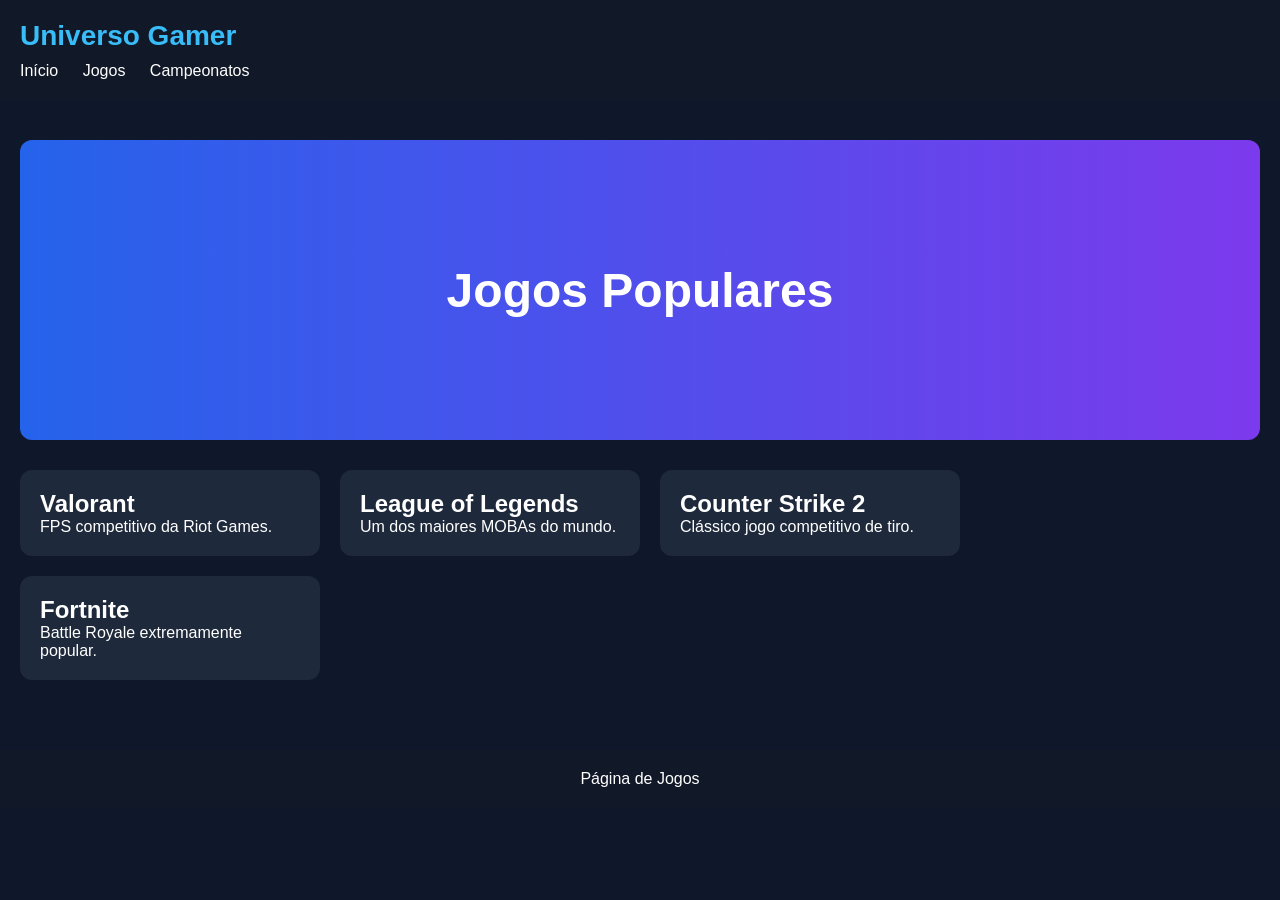
==== jogos.html @ 59cd4e85 "Add files via upload" ====
<!DOCTYPE html>
<html lang="pt-br">
<head>
    <meta charset="UTF-8">
    <meta name="viewport" content="width=device-width, initial-scale=1.0">
    <title>Jogos</title>
    <link rel="stylesheet" href="style.css">
</head>
<body>

    <div class="header">
        <div class="logo">Universo Gamer</div>

        <div class="menu">
            <a href="index.html">Início</a>
            <a href="jogos.html">Jogos</a>
            <a href="campeonatos.html">Campeonatos</a>
        </div>
    </div>

    <div class="main">

        <div class="banner">
            <h1>Jogos Populares</h1>
        </div>

        <div class="cards">

            <div class="card">
                <h2>Valorant</h2>
                <p>FPS competitivo da Riot Games.</p>
            </div>

            <div class="card">
                <h2>League of Legends</h2>
                <p>Um dos maiores MOBAs do mundo.</p>
            </div>

            <div class="card">
                <h2>Counter Strike 2</h2>
                <p>Clássico jogo competitivo de tiro.</p>
            </div>

            <div class="card">
                <h2>Fortnite</h2>
                <p>Battle Royale extremamente popular.</p>
            </div>

        </div>

    </div>

    <div class="footer">
        <p>Página de Jogos</p>
    </div>
    
</body>
</html>
---- style.css ----
* {
    margin: 0;
    padding: 0;
    box-sizing: border-box;
    font-family: Arial, Helvetica, sans-serif;
}

body {
    background-color: #0f172a;
    color: white;
}

.header {
    position: fixed;
    top: 0;
    width: 100%;
    background-color: #111827;
    padding: 20px;
    z-index: 1000;
}

.logo {
    font-size: 28px;
    font-weight: bold;
    color: #38bdf8;
}

.menu {
    margin-top: 10px;
}

.menu a {
    color: white;
    text-decoration: none;
    margin-right: 20px;
    transition: 0.3s;
}

.menu a:hover {
    color: #38bdf8;
}

.main {
    margin-top: 120px;
    padding: 20px;
}

.banner {
    height: 300px;
    background: linear-gradient(90deg, #2563eb, #7c3aed);
    display: flex;
    align-items: center;
    justify-content: center;
    border-radius: 12px;
    margin-bottom: 30px;
}

.banner h1 {
    font-size: 48px;
}

.static-box {
    position: static;
    background-color: #1e293b;
    padding: 20px;
    margin-bottom: 20px;
    border-left: 5px solid #38bdf8;
}

.relative-box {
    position: relative;
    left: 20px;
    background-color: #1d4ed8;
    padding: 20px;
    margin-bottom: 20px;
    border-radius: 10px;
}

.absolute-container {
    position: relative;
    height: 220px;
    background-color: #1e293b;
    margin-bottom: 30px;
    border-radius: 10px;
}

.absolute-box {
    position: absolute;
    right: 20px;
    bottom: 20px;
    background-color: crimson;
    padding: 15px;
    border-radius: 8px;
}

.sticky-title {
    position: sticky;
    top: 100px;
    background-color: #7c3aed;
    padding: 15px;
    margin-bottom: 20px;
    border-radius: 8px;
}

.float-container {
    background-color: #1e293b;
    padding: 20px;
    overflow: auto;
    border-radius: 10px;
    margin-bottom: 30px;
}

.float-box {
    float: left;
    width: 30%;
    margin-right: 3%;
    background-color: #2563eb;
    padding: 20px;
    border-radius: 8px;
    text-align: center;
}

.float-box:last-child {
    margin-right: 0;
}

.cards {
    display: flex;
    gap: 20px;
    margin-top: 30px;
    flex-wrap: wrap;
}

.card {
    background-color: #1e293b;
    width: 300px;
    padding: 20px;
    border-radius: 12px;
    transition: 0.3s;
}

.card:hover {
    transform: scale(1.03);
}

.footer {
    background-color: #111827;
    padding: 20px;
    text-align: center;
    margin-top: 50px;
}
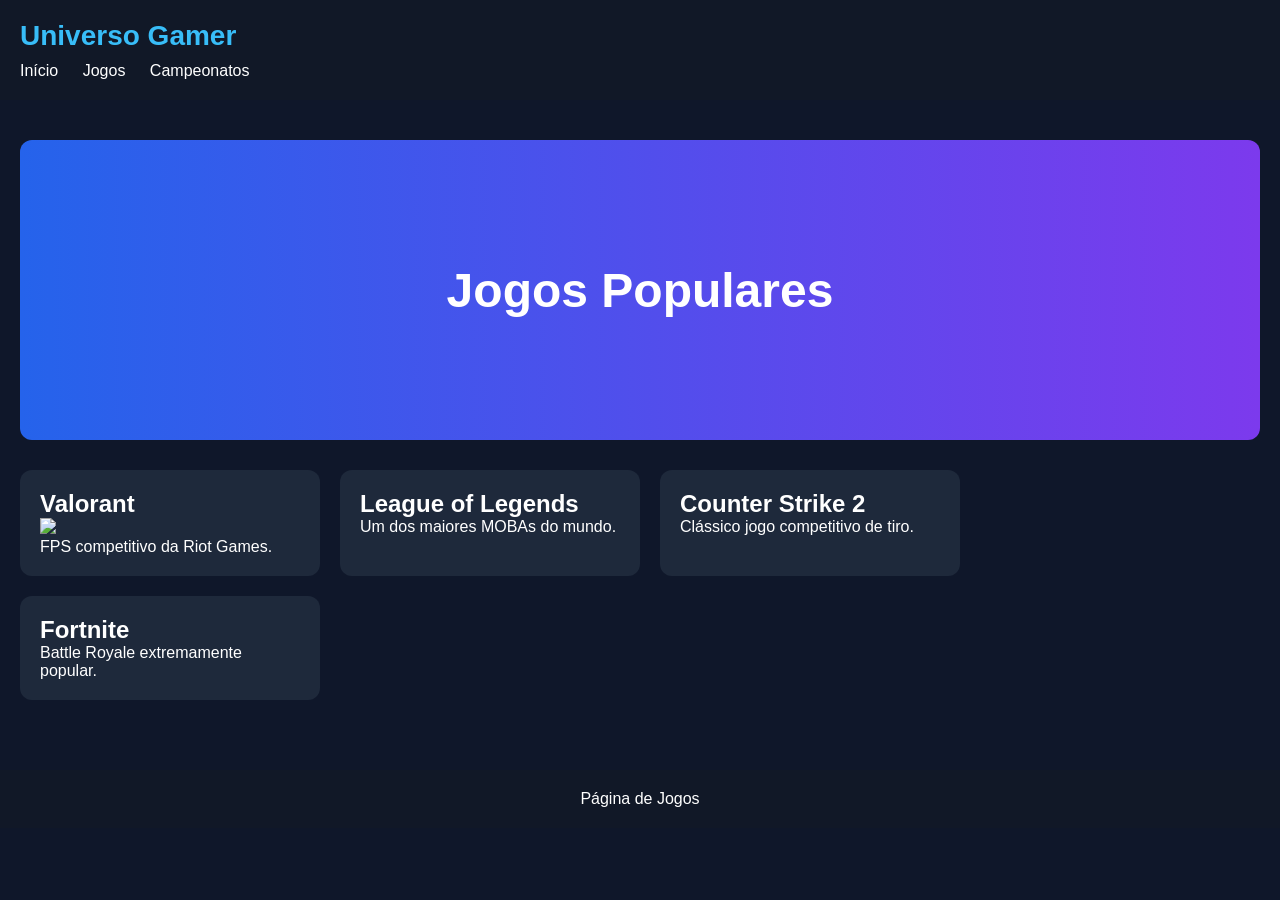
==== commit d070153c: "Update jogos.html" ====
--- a/jogos.html
+++ b/jogos.html
@@ -28,6 +28,7 @@
 
             <div class="card">
                 <h2>Valorant</h2>
+                <img src="https://www.imdb.com/title/tt12104902/">
                 <p>FPS competitivo da Riot Games.</p>
             </div>
 
@@ -55,4 +56,4 @@
     </div>
     
 </body>
-</html>+</html>
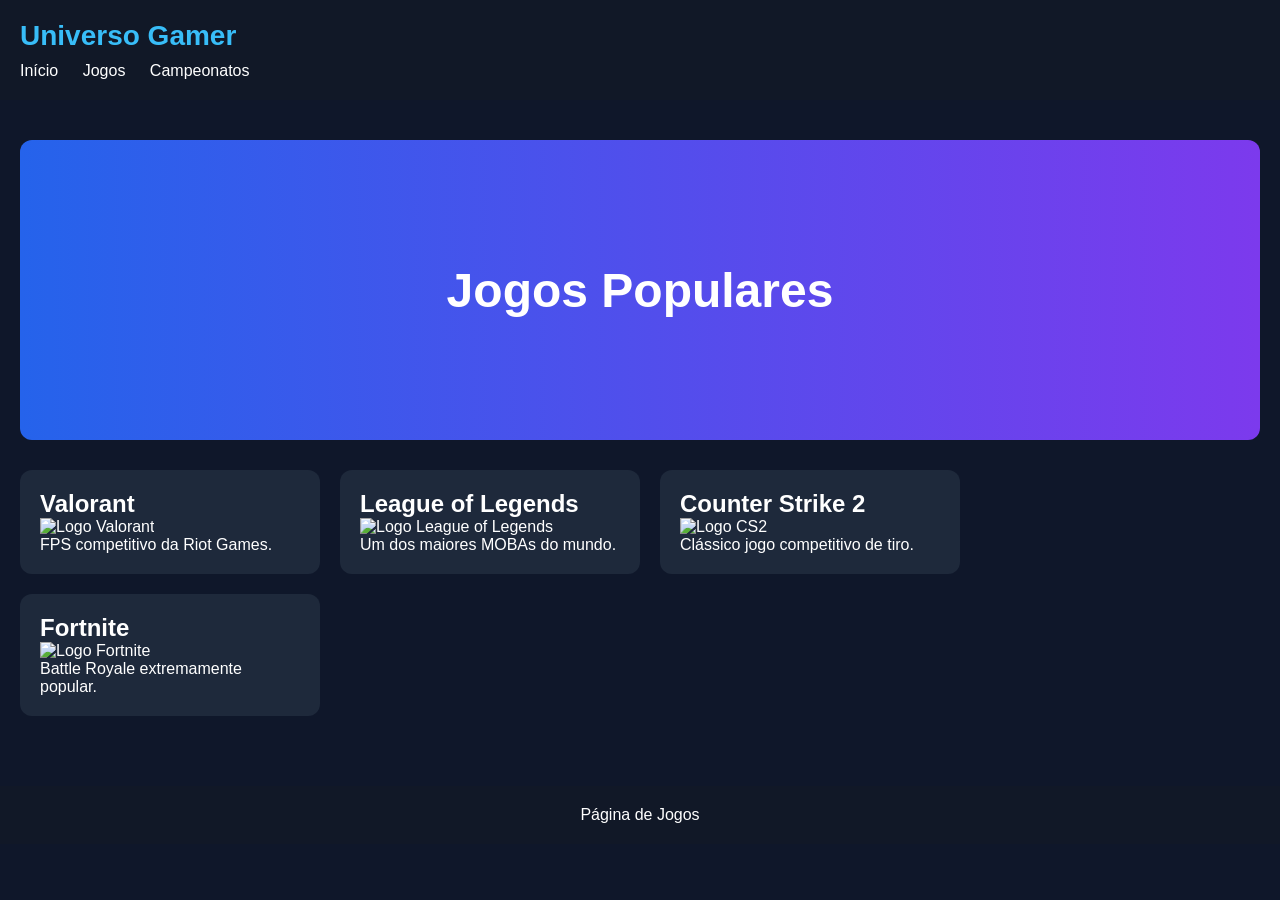
==== commit 937562ab: "Add alt attributes to game images in jogos.html" ====
--- a/jogos.html
+++ b/jogos.html
@@ -28,22 +28,25 @@
 
             <div class="card">
                 <h2>Valorant</h2>
-                <img src="https://www.imdb.com/title/tt12104902/">
+                <img src="https://www.imdb.com/title/tt12104902/" alt="Logo Valorant">
                 <p>FPS competitivo da Riot Games.</p>
             </div>
 
             <div class="card">
                 <h2>League of Legends</h2>
+                <img src="https://wallpapers.com/league-of-legends-logo" alt="Logo League of Legends">
                 <p>Um dos maiores MOBAs do mundo.</p>
             </div>
 
             <div class="card">
                 <h2>Counter Strike 2</h2>
+                <img src="https://imgs.search.brave.com/Zh01Id_glyypjyWeHpwSZztM67Xh5CIT3YxAjrE_Ljo/rs:fit:860:0:0:0/g:ce/aHR0cHM6Ly9paDEu/cmVkYnViYmxlLm5l/dC9pbWFnZS41Mjcz/MTE4MDU1LjU0OTgv/c3Qsc21hbGwsNTA3/eDUwNy1wYWQsNjAw/eDYwMCxmOGY4Zjgu/anBn" alt="Logo CS2">
                 <p>Clássico jogo competitivo de tiro.</p>
             </div>
 
             <div class="card">
                 <h2>Fortnite</h2>
+                <img src="https://imgs.search.brave.com/uJagdzb4J6rm-LzXMfhmsHFojC4tR6dlHayNiMVWtGY/rs:fit:860:0:0:0/g:ce/aHR0cHM6Ly9hc3Nl/dHMuc3RpY2twbmcu/Y29tL3RodW1icy81/ZWYwOGNhZGYzZDBh/ZjAwMDRhZDE3NzAu/cG5n" alt="Logo Fortnite">
                 <p>Battle Royale extremamente popular.</p>
             </div>
 
